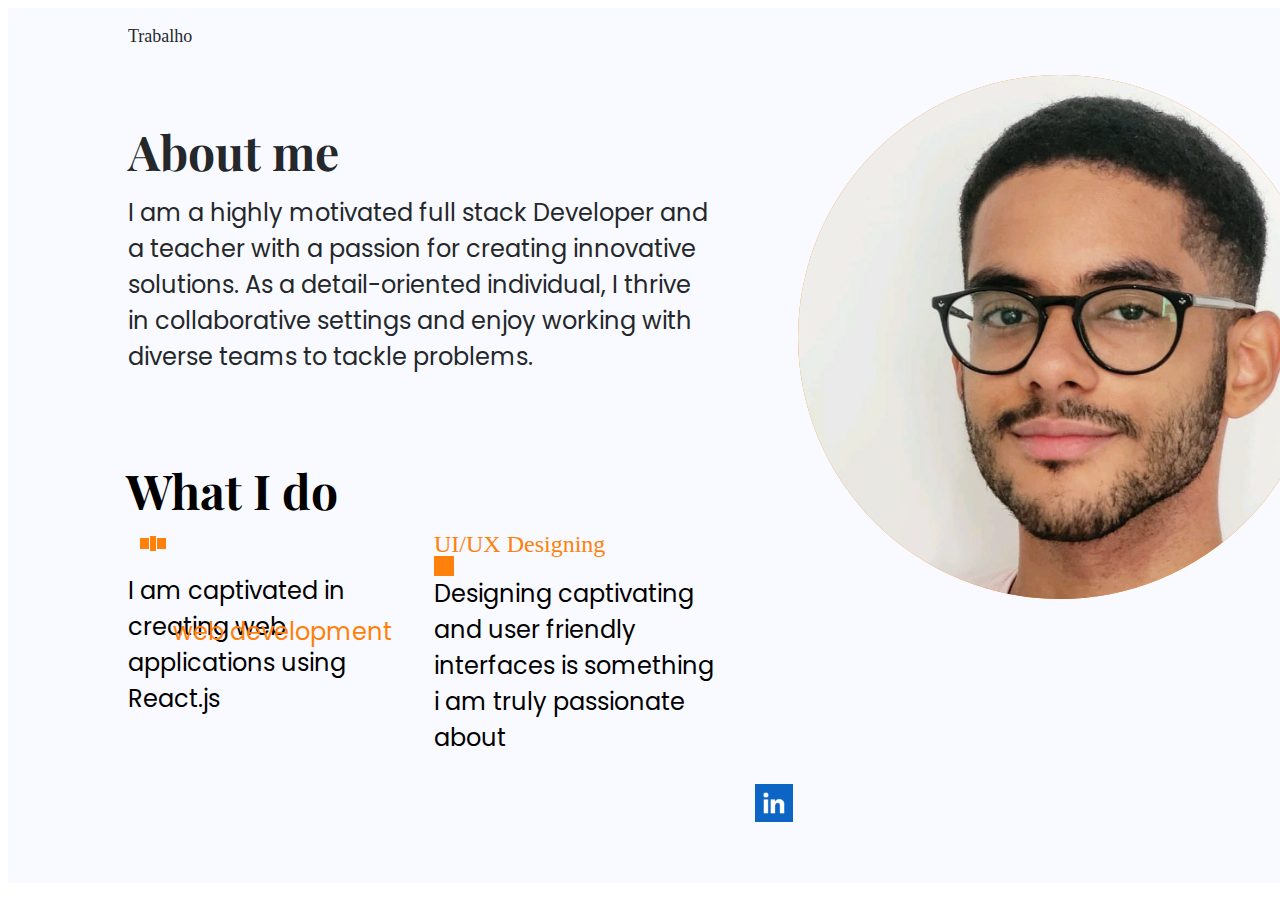
==== pagina-caio.html @ 98fa71d7 "feita pagina de caio" ====
<!DOCTYPE html>
<html lang="en">
  <head>
    <meta charset="UTF-8" />
    <meta name="viewport" content="width=device-width, initial-scale=1.0" />

    <link rel="preconnect" href="https://fonts.googleapis.com" />
    <link rel="preconnect" href="https://fonts.gstatic.com" crossorigin />
    <link
      href="https://fonts.googleapis.com/css2?family=Montserrat:wght@200;300;500&family=Raleway:ital,wght@0,100;0,200;0,300;0,400;0,500;0,600;0,700;0,800;0,900;1,100;1,200;1,300;1,400;1,500;1,600;1,700;1,900&display=swap"
      rel="stylesheet"
    />
    <link
      href="https://fonts.googleapis.com/css2?family=Montserrat:wght@200;300;500&family=Nunito:ital,wght@0,200;0,300;0,400;0,500;0,600;0,700;0,800;0,900;0,1000;1,200;1,300;1,400;1,500;1,600;1,700;1,800;1,900;1,1000&family=Raleway:ital,wght@0,100;0,200;0,300;0,400;0,500;0,600;0,700;0,800;0,900;1,100;1,200;1,300;1,400;1,500;1,600;1,700;1,900&display=swap"
      rel="stylesheet"
    />

    <link rel="stylesheet" href="./styles/caioPage.css" />

    <link
      href="https://fonts.googleapis.com/css2?family=Montserrat:wght@200;300;500&family=Nunito:ital,wght@0,200;0,300;0,400;0,500;0,600;0,700;0,800;0,900;0,1000;1,200;1,300;1,400;1,500;1,600;1,700;1,800;1,900;1,1000&family=Poppins:ital,wght@0,100;0,200;0,300;0,400;0,500;0,600;0,700;0,800;0,900;1,100;1,200;1,300;1,400;1,500;1,600;1,700;1,800;1,900&family=Raleway:ital,wght@0,100;0,200;0,300;0,400;0,500;0,600;0,700;0,800;0,900;1,100;1,200;1,300;1,400;1,500;1,600;1,700;1,900&display=swap"
      rel="stylesheet"
    />

    <link
      href="https://fonts.googleapis.com/css2?family=Playfair+Display:ital,wght@0,400;0,500;0,600;0,700;0,800;0,900;1,400;1,500;1,600;1,700;1,800;1,900&display=swap"
      rel="stylesheet"
    />

    <title>Caio</title>
  </head>
  <body>
    <div class="div-principal">
      <a href="./index.html"
        ><div class="div-titulo">
          <span class="primeira-palavra">Trabalho</span>
        </div>
      </a>
      <div class="div-resumo-principal">
        I am a highly motivated full stack Developer and a teacher with a
        passion for creating innovative solutions. As a detail-oriented
        individual, I thrive in collaborative settings and enjoy working with
        diverse teams to tackle problems.
      </div>
      <div class="div-what-do-i-do">What I do</div>
      <div class="div-about-me">About me</div>
      <div class="div-principal-foto">
        <div class="div-principal-foto-secundaria"></div>
        <img class="estilizacao-imagem" src="assets\caio_linkedin.jpg" />
      </div>
      <div class="div-principal-descrição-ux">
        <div class="div-ui-ux">UI/UX Designing</div>
        <div style="width: 20px; height: 20px; background: #ff800b"></div>
        <div class="div-descricao-ux">
          Designing captivating <br />and user friendly <br />interfaces is
          something<br />i am truly passionate <br />about
        </div>
      </div>
      <div
        style="
          width: 193px;
          left: 669px;
          top: 768px;
          position: absolute;
          flex-direction: column;
          justify-content: center;
          align-items: center;
          gap: 32px;
          display: inline-flex;
        "
      >
        <div
          style="
            justify-content: flex-start;
            align-items: flex-start;
            gap: 24px;
            display: inline-flex;
          "
        >
          <div
            style="
              width: 48px;
              height: 48px;
              padding: 5px;
              justify-content: center;
              align-items: center;
              display: flex;
            "
          >
            <a href="https://www.linkedin.com/in/caio-nascimento/"
              ><img
                src="assets/download.png"
                style="width: 38px; height: 38px; background: #25282b"
            /></a>
          </div>
        </div>
      </div>
      <div
        style="
          width: 36px;
          height: 36px;
          left: 127px;
          top: 518px;
          position: absolute;
        "
      >
        <div
          style="
            width: 36px;
            height: 36px;
            left: -10px;
            top: 0px;
            position: absolute;
          "
        ></div>
        <div
          style="
            width: 5.24px;
            height: 15.58px;
            left: 15.38px;
            top: 9.8px;
            position: absolute;
            background: #ff800b;
          "
        ></div>
        <div
          style="
            width: 8.54px;
            height: 10.92px;
            left: 22.11px;
            top: 12.16px;
            position: absolute;
            background: #ff800b;
          "
        ></div>
        <div
          style="
            width: 8.54px;
            height: 10.91px;
            left: 5.36px;
            top: 12.16px;
            position: absolute;
            background: #ff800b;
          "
        ></div>
      </div>
      <div
        style="
          width: 305px;
          height: 188px;
          left: 120px;
          top: 565px;
          position: absolute;
          color: black;
          font-size: 24px;
          font-family: Poppins;
          font-weight: 400;
          line-height: 36px;
          word-wrap: break-word;
        "
      >
        I am captivated in creating web applications using React.js
      </div>
      <div
        style="
          height: 203px;
          padding-bottom: 176px;
          padding-left: 43px;
          padding-right: 33px;
          left: 122px;
          top: 522px;
          position: absolute;
          justify-content: flex-end;
          align-items: center;
          display: inline-flex;
        "
      >
        <div
          style="
            color: #ff800b;
            font-size: 24px;
            font-family: Poppins;
            font-weight: 400;
            line-height: 36px;
            word-wrap: break-word;
          "
        >
          web development
        </div>
      </div>
      <div
        style="
          width: 16px;
          height: 16px;
          left: 804px;
          top: 854px;
          position: absolute;
        "
      ></div>
    </div>
  </body>
</html>
---- styles/caioPage.css ----
.div-titulo {
    left: 120px; top: 12px; position: absolute
}

.primeira-palavra {
    color: #25282b;
    font-family: Pacifico;
    font-weight: 400;
    line-height: 32.4px;
    word-wrap: break-word;
    font-size: 18px;
}

.segunda-palavra {
    color: #ff800b;
    font-size: 18px;
    font-family: Pacifico;
    font-weight: 400;
    line-height: 32.4px;
    word-wrap: break-word;
}


.div-principal {
    width: 1440px;
        height: 875px;
        position: relative;
        background: #f9faff;
}

.div-resumo-principal{
    width: 588px;
    height: 251px;
    left: 120px;
    top: 187px;
    position: absolute;
    color: #25282b;
    font-size: 24px;
    font-family: Poppins;
    font-weight: 400;
    line-height: 36px;
    word-wrap: break-word;
}

.div-what-do-i-do {
    left: 118px;
          top: 446px;
          position: absolute;
          color: black;
          font-size: 48px;
          font-family: Playfair Display;
          font-weight: 700;
          line-height: 72px;
          word-wrap: break-word;
}

.div-about-me {
    width: 588px;
          left: 120px;
          top: 107px;
          position: absolute;
          color: #25282b;
          font-size: 48px;
          font-family: Playfair Display;
          font-weight: 700;
          line-height: 72px;
          word-wrap: break-word;
}

.div-principal-foto {
    width: 524px;
          height: 524px;
          left: 790px;
          top: 67px;
          position: absolute;
}

.div-principal-foto-secundaria {
    width: 524px;
    height: 524px;
    left: 0px;
    top: 0px;
    position: absolute;
    background: #ff800b;
    border-radius: 9999px;
}

.estilizacao-imagem {
    width: 524px;
            height: 524px;
            left: 0px;
            top: 0px;
            position: absolute;
            border-radius: 600px;
}

.div-principal-descrição-ux {
    width: 282px;
    height: 286px;
    left: 426px;
    top: 518px;
    position: absolute;
    flex-direction: column;
    justify-content: flex-start;
    align-items: flex-start;
    display: flex;
}

.div-ui-ux {
    width: 204px;
    height: 30px;
    color: #ff800b;
    font-size: 24px;
    font-family: Otomanopee One;
    font-weight: 400;
    line-height: 36px;
    word-wrap: break-word;
}

.div-descricao-ux {
    width: 293px;
            height: 184px;
            color: black;
            font-size: 24px;
            font-family: Poppins;
            font-weight: 400;
            line-height: 36px;
            word-wrap: break-word;
}

a {
    text-decoration: none;
}
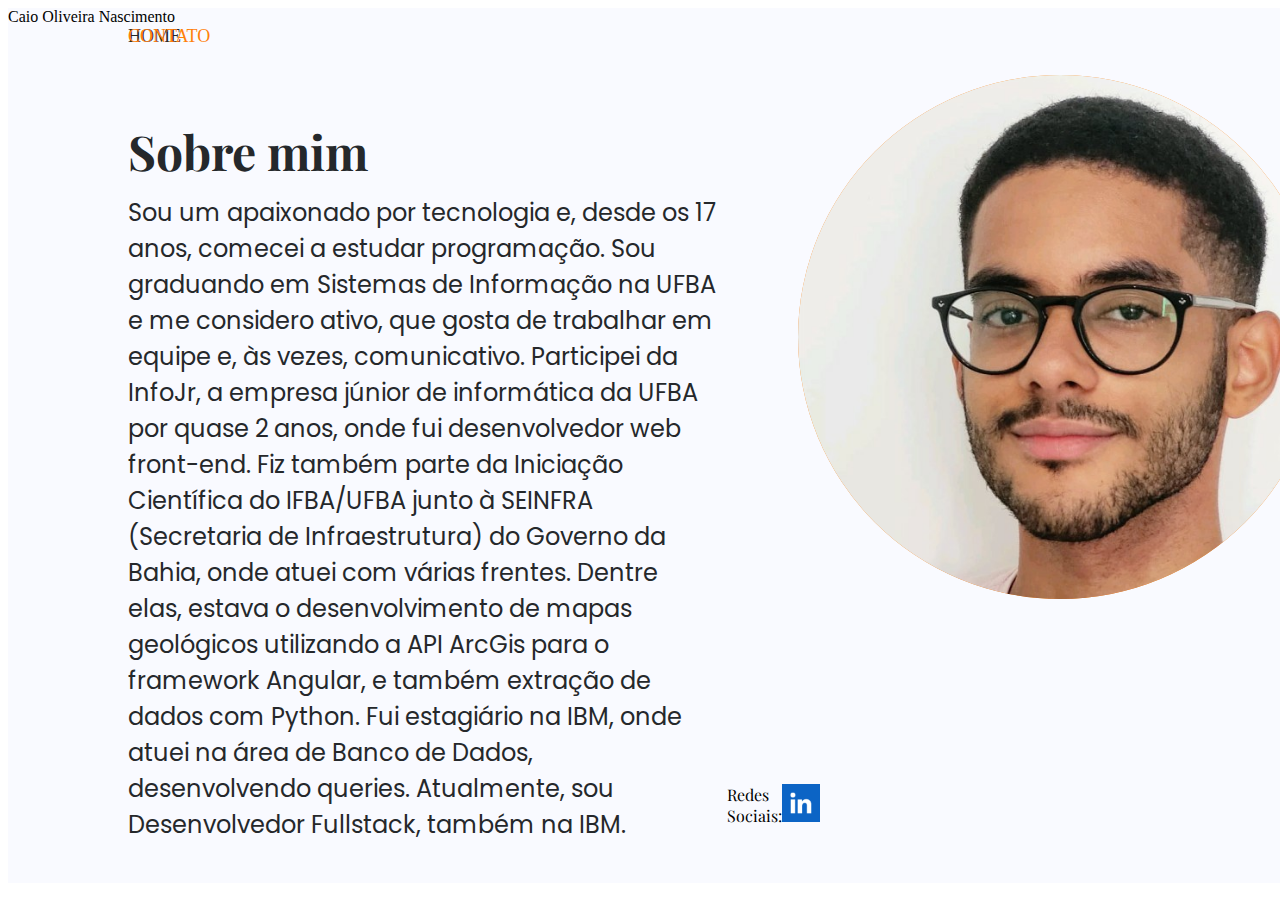
==== commit e598b8d5: "finalizado trabalho" ====
--- a/pagina-caio.html
+++ b/pagina-caio.html
@@ -33,29 +33,35 @@
     <div class="div-principal">
       <a href="./index.html"
         ><div class="div-titulo">
-          <span class="primeira-palavra">Trabalho</span>
+          <span class="primeira-palavra">HOME</span>
         </div>
       </a>
+      <a href="./form-caio.html"
+        ><div class="div-titulo">
+          <span class="segunda-palavra">CONTATO</span>
+        </div>
+      </a>
+      <div class="div-about-caio">Caio Oliveira Nascimento</div>
       <div class="div-resumo-principal">
-        I am a highly motivated full stack Developer and a teacher with a
-        passion for creating innovative solutions. As a detail-oriented
-        individual, I thrive in collaborative settings and enjoy working with
-        diverse teams to tackle problems.
+        Sou um apaixonado por tecnologia e, desde os 17 anos, comecei a estudar
+        programação. Sou graduando em Sistemas de Informação na UFBA e me
+        considero ativo, que gosta de trabalhar em equipe e, às vezes,
+        comunicativo. Participei da InfoJr, a empresa júnior de informática da
+        UFBA por quase 2 anos, onde fui desenvolvedor web front-end. Fiz também
+        parte da Iniciação Científica do IFBA/UFBA junto à SEINFRA (Secretaria
+        de Infraestrutura) do Governo da Bahia, onde atuei com várias frentes.
+        Dentre elas, estava o desenvolvimento de mapas geológicos utilizando a
+        API ArcGis para o framework Angular, e também extração de dados com
+        Python. Fui estagiário na IBM, onde atuei na área de Banco de Dados,
+        desenvolvendo queries. Atualmente, sou Desenvolvedor Fullstack, também
+        na IBM.
       </div>
-      <div class="div-what-do-i-do">What I do</div>
-      <div class="div-about-me">About me</div>
+      <div class="div-about-me">Sobre mim</div>
       <div class="div-principal-foto">
         <div class="div-principal-foto-secundaria"></div>
         <img class="estilizacao-imagem" src="assets\caio_linkedin.jpg" />
       </div>
-      <div class="div-principal-descrição-ux">
-        <div class="div-ui-ux">UI/UX Designing</div>
-        <div style="width: 20px; height: 20px; background: #ff800b"></div>
-        <div class="div-descricao-ux">
-          Designing captivating <br />and user friendly <br />interfaces is
-          something<br />i am truly passionate <br />about
-        </div>
-      </div>
+
       <div
         style="
           width: 193px;
@@ -85,8 +91,10 @@
               justify-content: center;
               align-items: center;
               display: flex;
+              font-family: Playfair Display;
             "
           >
+            <span>Redes Sociais:</span>
             <a href="https://www.linkedin.com/in/caio-nascimento/"
               ><img
                 src="assets/download.png"
@@ -113,81 +121,8 @@
             position: absolute;
           "
         ></div>
-        <div
-          style="
-            width: 5.24px;
-            height: 15.58px;
-            left: 15.38px;
-            top: 9.8px;
-            position: absolute;
-            background: #ff800b;
-          "
-        ></div>
-        <div
-          style="
-            width: 8.54px;
-            height: 10.92px;
-            left: 22.11px;
-            top: 12.16px;
-            position: absolute;
-            background: #ff800b;
-          "
-        ></div>
-        <div
-          style="
-            width: 8.54px;
-            height: 10.91px;
-            left: 5.36px;
-            top: 12.16px;
-            position: absolute;
-            background: #ff800b;
-          "
-        ></div>
       </div>
-      <div
-        style="
-          width: 305px;
-          height: 188px;
-          left: 120px;
-          top: 565px;
-          position: absolute;
-          color: black;
-          font-size: 24px;
-          font-family: Poppins;
-          font-weight: 400;
-          line-height: 36px;
-          word-wrap: break-word;
-        "
-      >
-        I am captivated in creating web applications using React.js
-      </div>
-      <div
-        style="
-          height: 203px;
-          padding-bottom: 176px;
-          padding-left: 43px;
-          padding-right: 33px;
-          left: 122px;
-          top: 522px;
-          position: absolute;
-          justify-content: flex-end;
-          align-items: center;
-          display: inline-flex;
-        "
-      >
-        <div
-          style="
-            color: #ff800b;
-            font-size: 24px;
-            font-family: Poppins;
-            font-weight: 400;
-            line-height: 36px;
-            word-wrap: break-word;
-          "
-        >
-          web development
-        </div>
-      </div>
+
       <div
         style="
           width: 16px;
